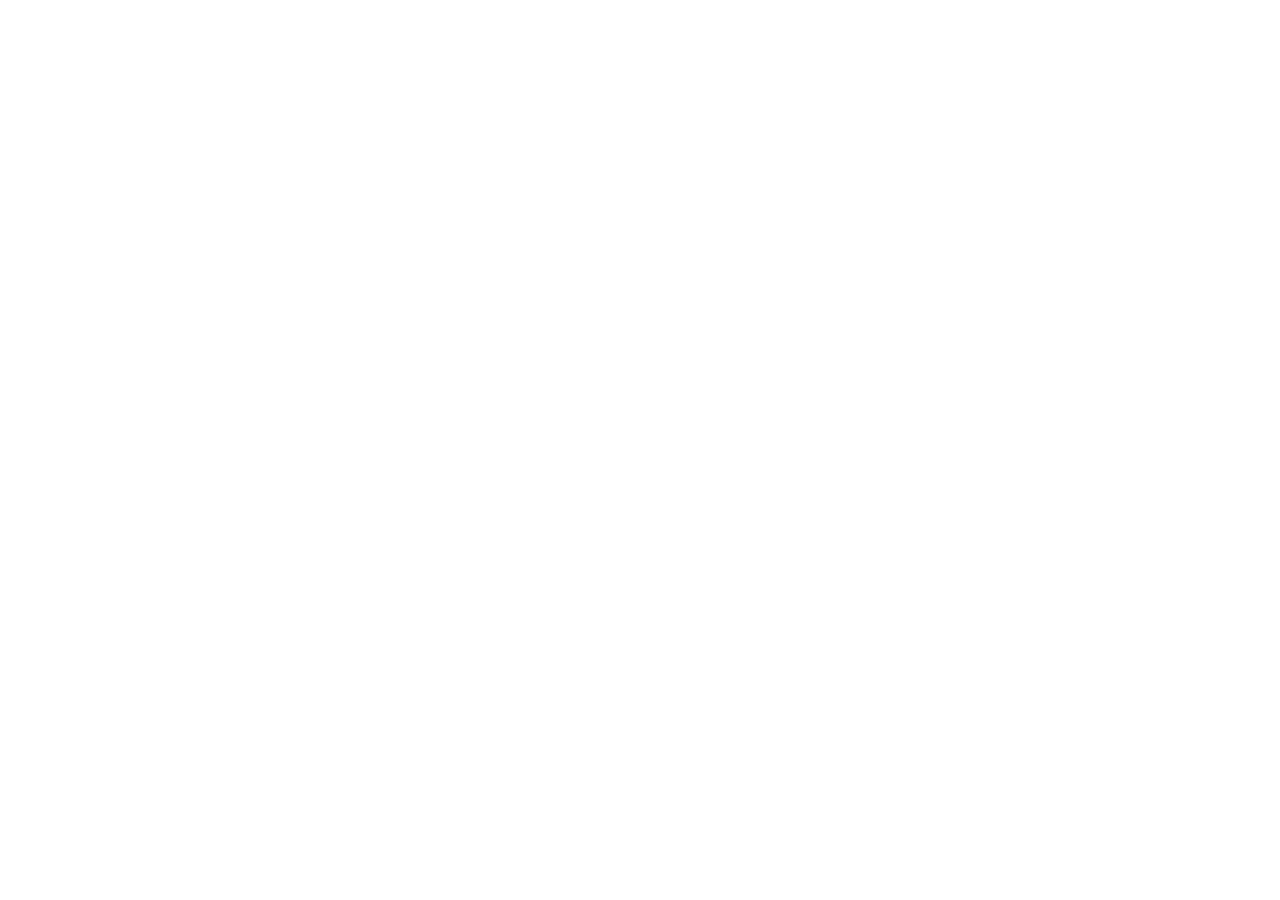
==== praticas/aluno-online-vanilla/index.html @ 764f7ea5 "Initial commit" ====
<!doctype html>
<html lang="pt-BR">
  <head>
    <meta charset="UTF-8" />
    <link rel="icon" type="image/svg+xml" href="/javascript.svg" />
    <meta name="viewport" content="width=device-width, initial-scale=1.0" />
    <title>Aluno Online</title>
  </head>
  <body>
    <script type="module" src="/src/main.js"></script>
  </body>
</html>
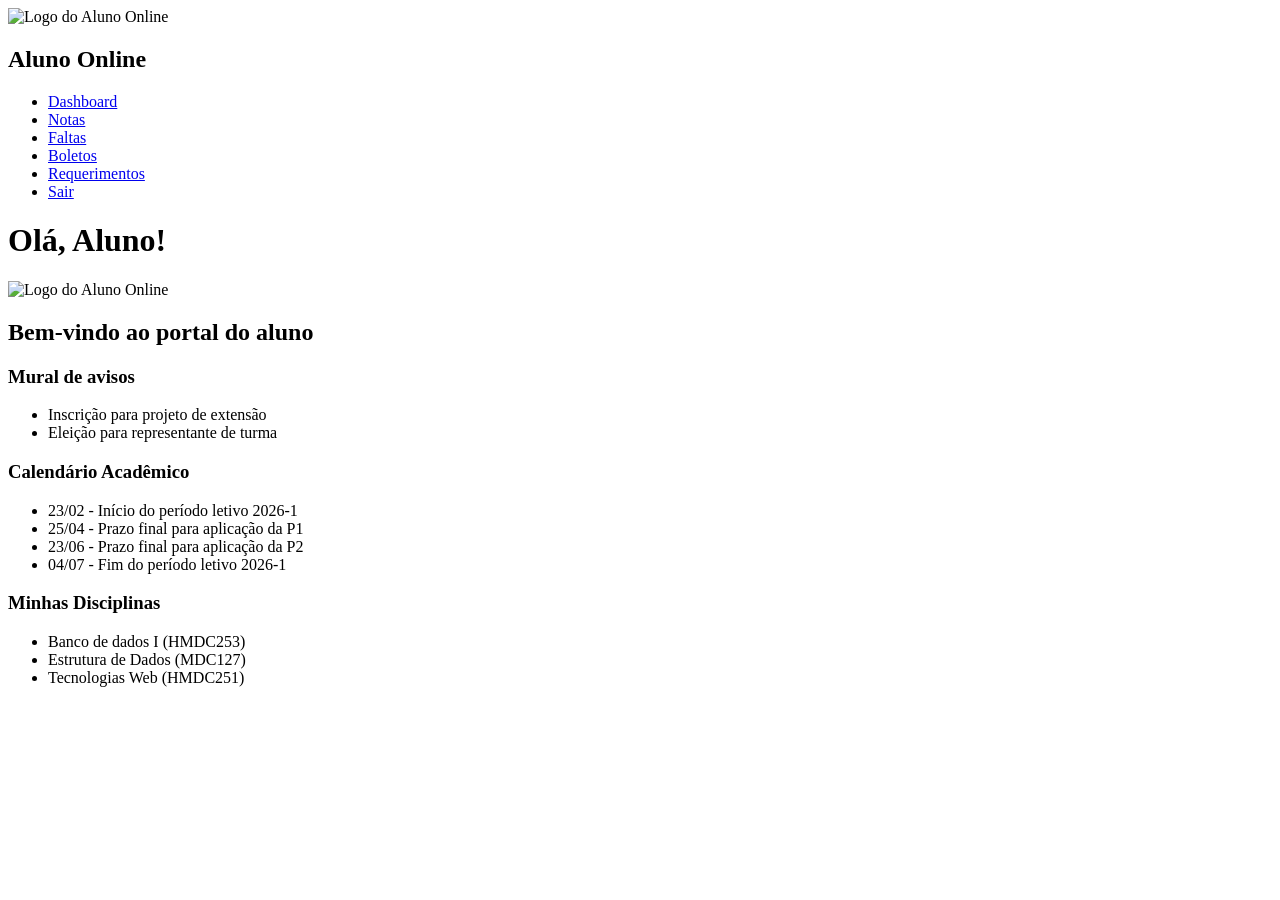
==== commit fe73a61d: "feat: conclui pratica01. Fecha #1" ====
--- a/praticas/aluno-online-vanilla/index.html
+++ b/praticas/aluno-online-vanilla/index.html
@@ -7,6 +7,65 @@
     <title>Aluno Online</title>
   </head>
   <body>
+
+    <aside>
+
+      <header>
+        <img src="/learn.svg" alt="Logo do Aluno Online" width="50" height="50" />
+        <h2>Aluno Online</h2>
+      </header>
+
+      <nav>
+        <ul>
+          <li><a href="#">Dashboard</a></li>
+          <li><a href="#">Notas</a></li>
+          <li><a href="#">Faltas</a></li>
+          <li><a href="#">Boletos</a></li>
+          <li><a href="#">Requerimentos</a></li>
+          <li><a href="#">Sair</a></li>
+        </ul>
+      </nav>
+      
+    </aside>
+
+    <header>
+      <h1>Olá, Aluno!</h1>
+      <img src="/avatar.svg" alt="Logo do Aluno Online" width="50" height="50" />
+    </header>
+
+
+    <main>
+      <h2>Bem-vindo ao portal do aluno</h2>
+      
+      <section>
+        <h3>Mural de avisos</h3>
+        <ul>
+          <li>Inscrição para projeto de extensão</li>
+          <li>Eleição para representante de turma</li>
+        </ul>
+      </section>
+
+      <section>
+        <h3>Calendário Acadêmico</h3>
+        <ul>
+          <li>23/02 - Início do período letivo 2026-1</li>
+          <li>25/04 - Prazo final para aplicação da P1</li>
+          <li>23/06 - Prazo final para aplicação da P2</li>
+          <li>04/07 - Fim do período letivo 2026-1</li>
+        </ul>
+      </section>
+
+      <section>
+        <h3>Minhas Disciplinas</h3>
+        <ul>
+          <li>Banco de dados I (HMDC253)</li>
+          <li>Estrutura de Dados (MDC127)</li>
+          <li>Tecnologias Web (HMDC251)</li>
+        </ul>
+      </section>
+
+    </main>
+
     <script type="module" src="/src/main.js"></script>
   </body>
 </html>
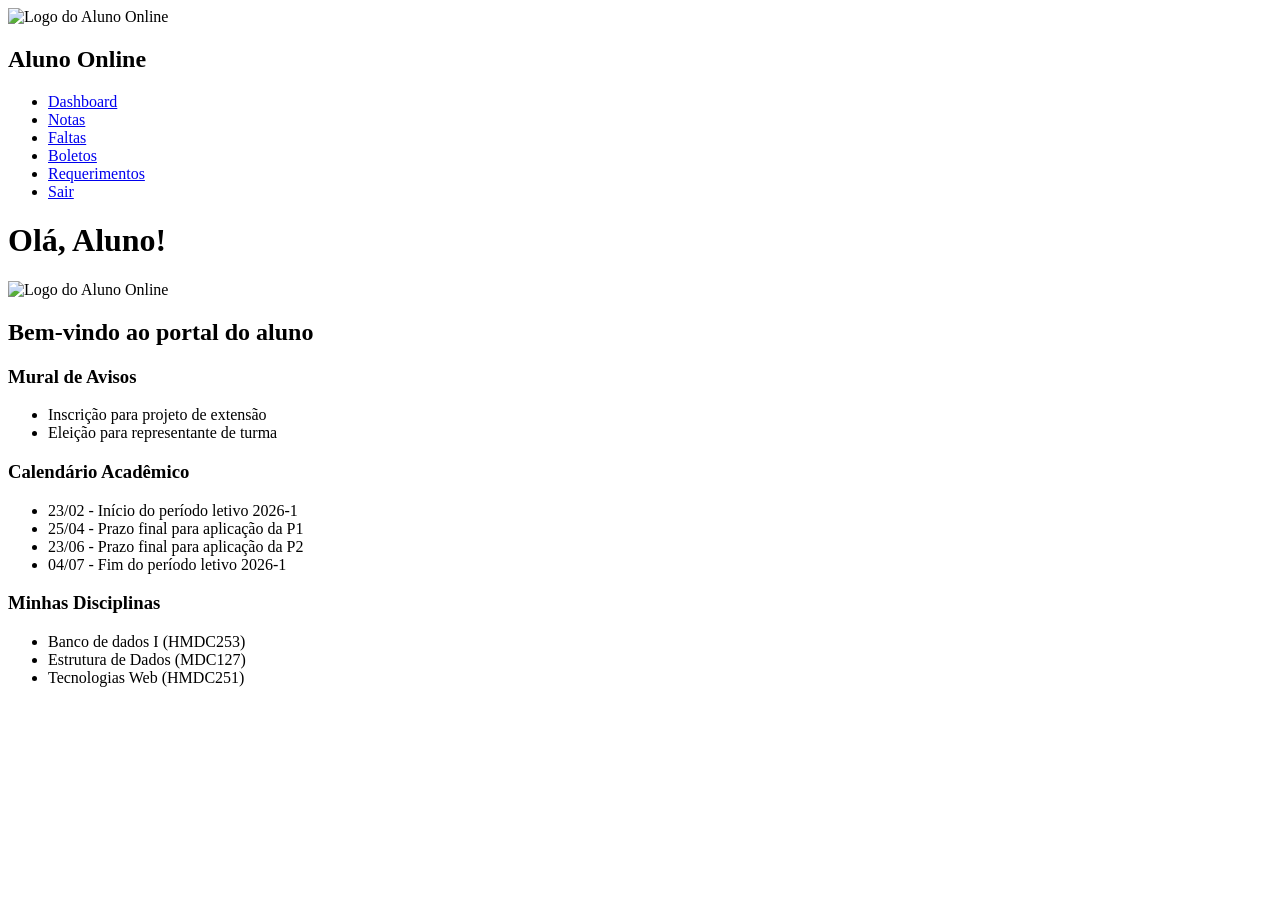
==== commit 3a642cab: "feat: conclui pratica02. Fecha #4" ====
--- a/praticas/aluno-online-vanilla/index.html
+++ b/praticas/aluno-online-vanilla/index.html
@@ -3,6 +3,7 @@
   <head>
     <meta charset="UTF-8" />
     <link rel="icon" type="image/svg+xml" href="/javascript.svg" />
+    <link rel="stylesheet" href="/src/styles.css" />
     <meta name="viewport" content="width=device-width, initial-scale=1.0" />
     <title>Aluno Online</title>
   </head>
@@ -28,41 +29,45 @@
       
     </aside>
 
-    <header>
-      <h1>Olá, Aluno!</h1>
-      <img src="/avatar.svg" alt="Logo do Aluno Online" width="50" height="50" />
-    </header>
+    <main>
 
-
-    <main>
-      <h2>Bem-vindo ao portal do aluno</h2>
-      
-      <section>
-        <h3>Mural de avisos</h3>
-        <ul>
-          <li>Inscrição para projeto de extensão</li>
-          <li>Eleição para representante de turma</li>
-        </ul>
-      </section>
+      <header>
+        <h1>Olá, Aluno!</h1>
+        <img src="/avatar.svg" alt="Logo do Aluno Online" width="50" height="50" />
+      </header>
 
       <section>
-        <h3>Calendário Acadêmico</h3>
-        <ul>
-          <li>23/02 - Início do período letivo 2026-1</li>
-          <li>25/04 - Prazo final para aplicação da P1</li>
-          <li>23/06 - Prazo final para aplicação da P2</li>
-          <li>04/07 - Fim do período letivo 2026-1</li>
-        </ul>
-      </section>
 
-      <section>
-        <h3>Minhas Disciplinas</h3>
-        <ul>
-          <li>Banco de dados I (HMDC253)</li>
-          <li>Estrutura de Dados (MDC127)</li>
-          <li>Tecnologias Web (HMDC251)</li>
-        </ul>
-      </section>
+        <h2>Bem-vindo ao portal do aluno</h2>
+      
+        <article>
+          <h3>Mural de Avisos</h3>
+          <ul>
+            <li>Inscrição para projeto de extensão</li>
+            <li>Eleição para representante de turma</li>
+          </ul>
+        </article>
+
+        <article>
+          <h3>Calendário Acadêmico</h3>
+          <ul>
+            <li>23/02 - Início do período letivo 2026-1</li>
+            <li>25/04 - Prazo final para aplicação da P1</li>
+            <li>23/06 - Prazo final para aplicação da P2</li>
+            <li>04/07 - Fim do período letivo 2026-1</li>
+          </ul>
+        </article>
+
+        <article>
+          <h3>Minhas Disciplinas</h3>
+          <ul>
+            <li>Banco de dados I (HMDC253)</li>
+            <li>Estrutura de Dados (MDC127)</li>
+            <li>Tecnologias Web (HMDC251)</li>
+          </ul>
+        </article>
+
+      </section>  
 
     </main>
 
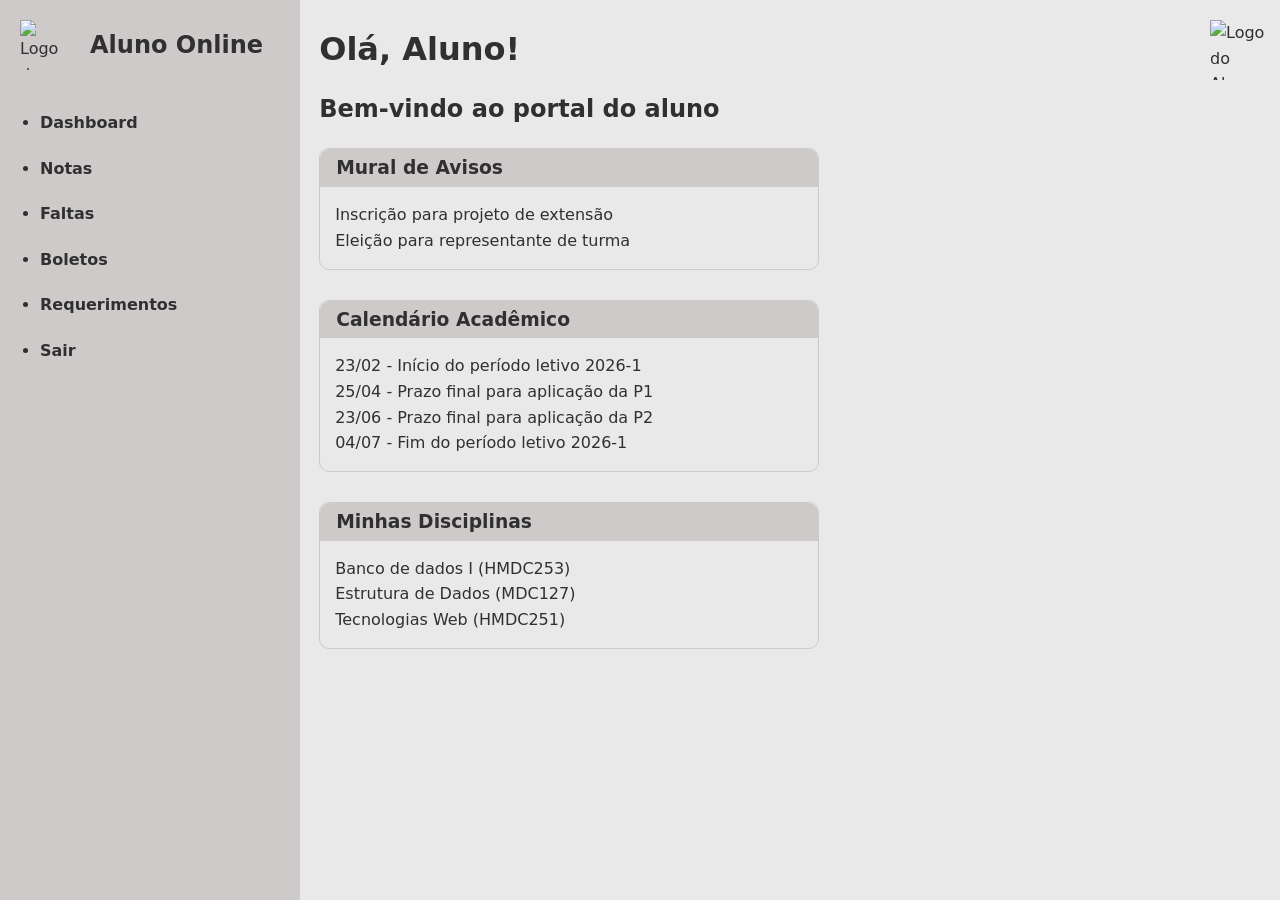
==== commit 9c021ee6: "." ====
--- a/praticas/aluno-online-vanilla/index.html
+++ b/praticas/aluno-online-vanilla/index.html
@@ -3,7 +3,7 @@
   <head>
     <meta charset="UTF-8" />
     <link rel="icon" type="image/svg+xml" href="/javascript.svg" />
-    <link rel="stylesheet" href="/src/styles.css" />
+    <link rel="stylesheet" href="./src/style.css" />
     <meta name="viewport" content="width=device-width, initial-scale=1.0" />
     <title>Aluno Online</title>
   </head>
--- a/praticas/aluno-online-vanilla/src/style.css
+++ b/praticas/aluno-online-vanilla/src/style.css
@@ -0,0 +1,141 @@
+* {
+    margin: 0;
+    padding: 0;
+    box-sizing: border-box;
+}
+
+:root {
+    --cor-fundo: #e9e9e9;
+    --cor-texto: #303030;
+}
+
+body {
+    display: flex;
+    min-height: 100vh;
+    font-family: system-ui, Avenir, Helvetica, Arial, sans-serif;
+    font-weight: 400;
+    line-height: 1.6;
+    gap: 1.2rem;
+    background-color: var(--cor-fundo);
+    color: var(--cor-texto);
+}
+
+aside {
+    width: 300px;
+    min-height: 100vh;
+    padding: 20px;
+    background-color: rgb(206, 202, 202);
+}
+
+aside header {
+    display: flex;
+    gap: 20px;
+    align-items: center;
+}
+
+aside h2 {
+    font-weight: bold;
+}
+
+nav {
+    margin-top: 40px;
+    padding-left: 20px;
+}
+
+nav ul {
+    display: flex;
+    flex-direction: column;
+    gap: 20px;
+}
+
+nav a{
+    font-weight: bolder;
+    text-decoration: none;
+    color: var(--cor-texto);
+}
+
+main {
+    flex: 1;
+    background-color: var(--cor-fundo);
+}
+
+main header {
+    display: flex;
+    align-items: center;
+    justify-content: space-between;
+    padding: 20px 10px 10px 0;
+}
+
+main h1 {
+    font-weight: bolder;
+}
+
+main img {
+    width: 60px;
+    height: 60px;
+}
+
+section h2 {
+    font-weight: bold;
+    padding-bottom: 20px;
+}
+
+article {
+    border: solid 1px rgb(206, 202, 202);
+    border-radius: 10px;
+    width: 500px;
+    margin-bottom: 30px;
+}
+
+article h3 {
+    font-weight: bold;
+    padding: 4px 16px;
+    background-color: rgb(206, 202, 202);
+    border-top-left-radius: 10px;
+    border-top-right-radius: 10px;
+}
+
+article ul {
+    display: flex;
+    flex-direction: column;
+    padding: 15px;
+}
+
+article li {
+    list-style: none;
+}
+
+@media (width <= 768px) {
+    body {
+        flex-direction: column;
+    }
+
+    aside {
+        width: 100%;
+        min-height: auto;
+    }
+
+    aside header {
+        display: flex;
+    }
+
+    aside ul{
+        padding-left:15px;
+    }
+
+    main {
+        padding: 20px;
+    }
+
+    article {
+        width: 100%;
+    }
+
+    main header {
+        flex-direction: row;
+        align-items: center;
+        justify-content: space-between;
+        gap: 10px;
+    }
+}
+
